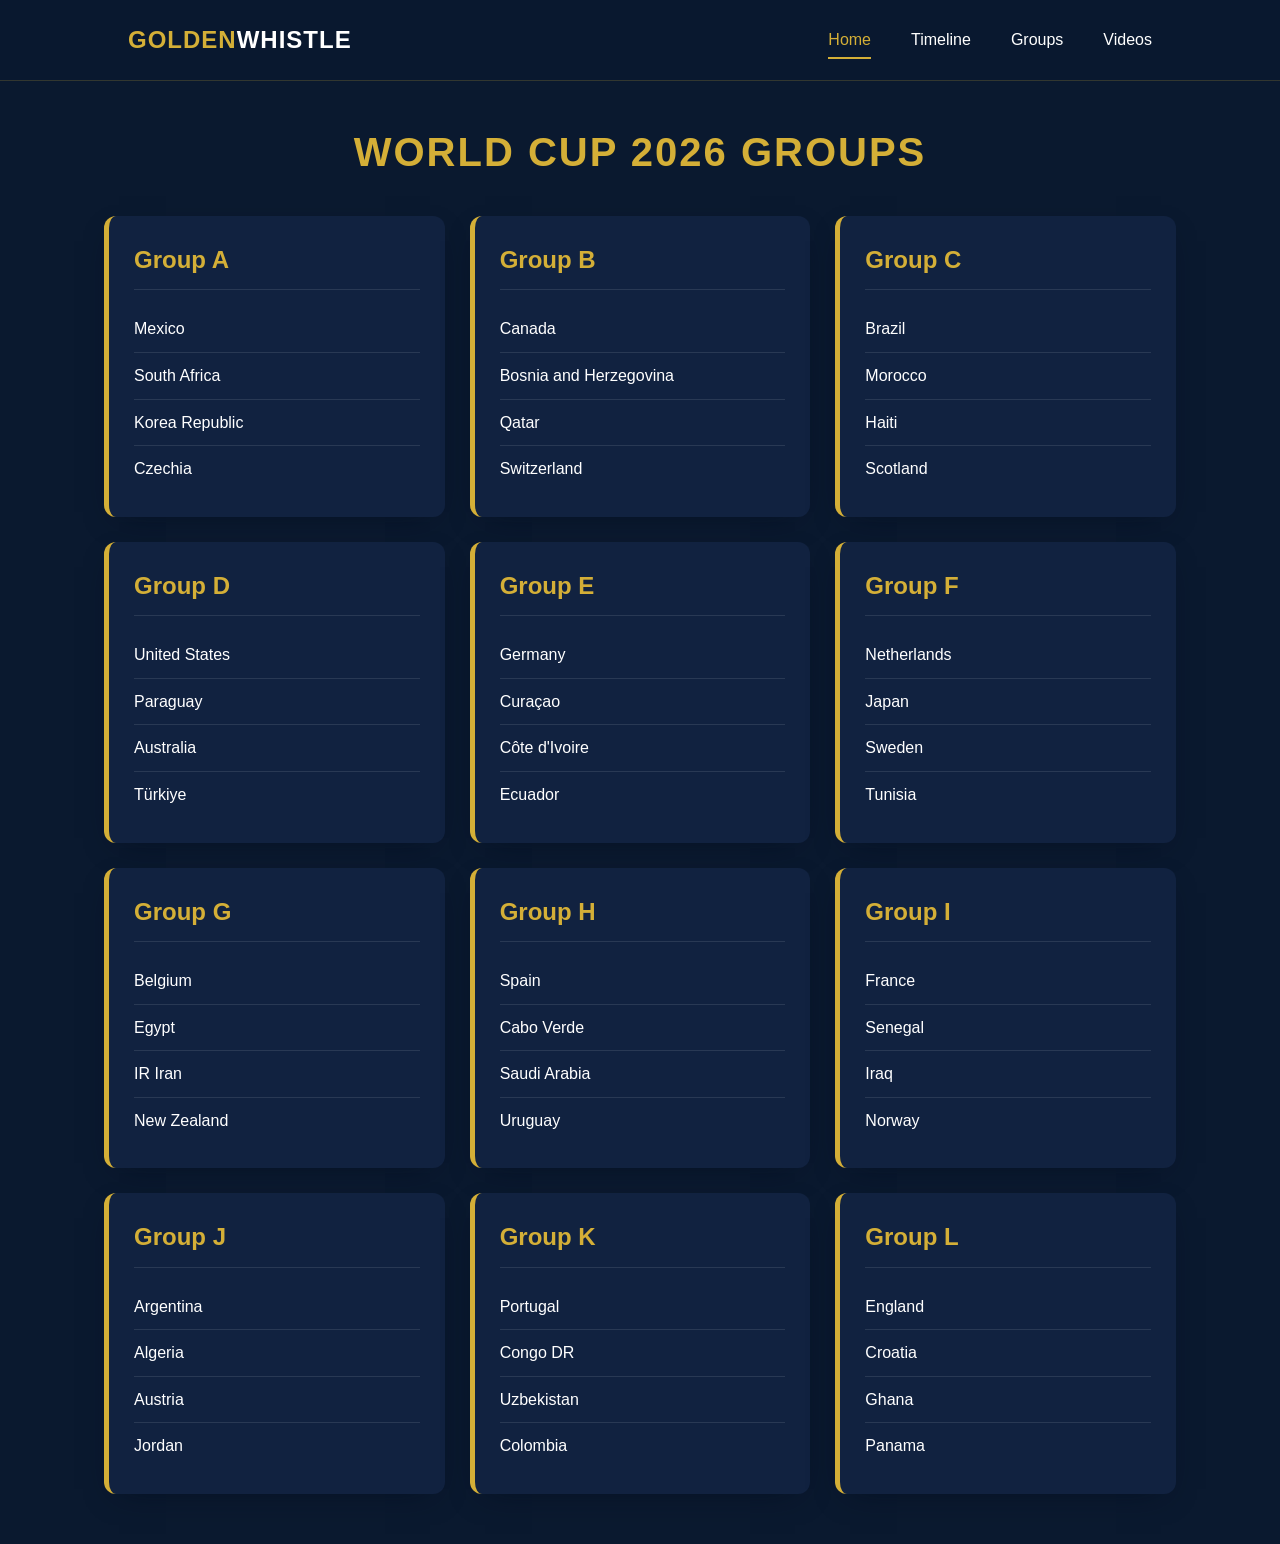
==== groups.html @ ff2c95bb "Update navigation links to point to correct pages" ====
<!DOCTYPE html>
<html lang="en">
<head>
    <meta charset="UTF-8">
    <meta name="viewport" content="width=device-width, initial-scale=1.0">
    <title>World Cup History Portal | Groups</title>
    <style>
        /* --- INTEGRATED COLOR PALETTE & BASE --- */
        :root {
            --gold: #d4af37;
            --navy: #0a192f;
            --navy-light: #112240;
            --white: #ffffff;
            --gray: #8892b0;
            --glass: rgba(255, 255, 255, 0.1);
        }

        * {
            margin: 0;
            padding: 0;
            box-sizing: border-box;
            font-family: 'Inter', sans-serif;
        }

        body {
            background: var(--navy);
            color: var(--white);
            line-height: 1.6;
        }

        /* --- ANIMATED NAV STYLING --- */
        .header {
            position: fixed;
            top: 0;
            left: 0;
            width: 100%;
            padding: 1.3rem 10%;
            display: flex;
            justify-content: space-between;
            align-items: center;
            z-index: 100;
            background: rgba(10, 25, 47, 0.85);
            backdrop-filter: blur(10px);
            border-bottom: 1px solid rgba(212, 175, 55, 0.2);
        }

        .logo {
            font-size: 1.5rem;
            color: var(--white);
            text-decoration: none;
            font-weight: 700;
            letter-spacing: 1px;
        }

        .logo span {
            color: var(--gold);
        }

        .navbar {
            display: flex;
        }

        .navbar a {
            font-size: 1rem;
            color: var(--white);
            text-decoration: none;
            font-weight: 500;
            margin-left: 2.5rem;
            position: relative;
            transition: .3s;
        }

        .navbar a:hover,
        .navbar a.active {
            color: var(--gold);
        }

        .navbar a::after {
            content: '';
            position: absolute;
            left: 0;
            bottom: -6px;
            width: 0;
            height: 2px;
            background: var(--gold);
            transition: .3s;
        }

        .navbar a:hover::after,
        .navbar a.active::after {
            width: 100%;
        }

        /* --- CONTENT STYLING --- */
        .container {
            max-width: 1200px;
            margin: 0 auto;
            padding: 120px 5% 50px;
        }

        h1 {
            text-align: center;
            color: var(--gold);
            font-size: 2.5rem;
            text-transform: uppercase;
            letter-spacing: 2px;
            margin-bottom: 2rem;
        }

        /* Grid Layout for Groups */
        .groups-grid {
            display: grid;
            grid-template-columns: repeat(auto-fit, minmax(280px, 1fr));
            gap: 25px;
        }

        /* Section Cards */
        section {
            background-color: var(--navy-light);
            border-left: 5px solid var(--gold);
            padding: 25px;
            border-radius: 12px;
            box-shadow: 0 10px 30px -15px rgba(2, 12, 27, 0.7);
            transition: transform 0.3s ease, box-shadow 0.3s ease;
        }

        section:hover {
            transform: translateY(-8px);
            box-shadow: 0 15px 35px -10px rgba(2, 12, 27, 0.9);
        }

        h2 {
            color: var(--gold);
            margin-bottom: 1rem;
            font-size: 1.5rem;
            border-bottom: 1px solid var(--glass);
            padding-bottom: 10px;
        }

        ul {
            list-style: none;
        }

        li {
            padding: 10px 0;
            border-bottom: 1px solid var(--glass);
            font-size: 1rem;
            color: var(--white);
        }

        li:last-child {
            border-bottom: none;
        }

        footer {
            text-align: center;
            padding: 60px 0;
            font-size: 0.9rem;
            color: var(--gray);
        }

        /* --- SCROLL TO TOP STYLING --- */
        #scrollTopBtn {
            display: none; /* Hidden by default */
            position: fixed;
            bottom: 30px;
            right: 30px;
            z-index: 101;
            font-size: 1.5rem;
            border: 2px solid var(--gold);
            outline: none;
            background-color: var(--navy-light);
            color: var(--gold);
            cursor: pointer;
            width: 50px;
            height: 50px;
            border-radius: 50%;
            transition: all 0.3s ease;
            box-shadow: 0 5px 15px rgba(0, 0, 0, 0.3);
            text-align: center;
        }

        #scrollTopBtn:hover {
            background-color: var(--gold);
            color: var(--navy);
            transform: scale(1.1);
        }

        /* --- MOBILE NAV --- */
        #menu-icon {
            display: none;
            cursor: pointer;
            flex-direction: column;
            gap: 6px;
        }

        #menu-icon span {
            width: 28px;
            height: 3px;
            background: var(--white);
            transition: 0.4s;
        }

        @media (max-width: 768px) {
            #menu-icon { display: flex; }
            .navbar {
                position: absolute;
                top: 100%;
                left: -100%;
                width: 100%;
                height: 300px;
                background: rgba(10, 25, 47, 0.95);
                flex-direction: column;
                align-items: center;
                justify-content: center;
                transition: 0.5s ease;
            }
            .navbar.open { left: 0; }
            .navbar a { margin: 1.2rem 0; }
            #menu-icon.active span:nth-child(1) { transform: rotate(-45deg) translate(-6px, 6px); }
            #menu-icon.active span:nth-child(2) { opacity: 0; }
            #menu-icon.active span:nth-child(3) { transform: rotate(45deg) translate(-6px, -7px); }
            
            #scrollTopBtn {
                bottom: 20px;
                right: 20px;
                width: 40px;
                height: 40px;
                font-size: 1.2rem;
            }
        }
    </style>
</head>
<body>

    <header class="header">
        <a href="#" class="logo"><span>GOLDEN</span>WHISTLE</a>
        <div id="menu-icon">
            <span></span>
            <span></span>
            <span></span>
        </div>
        <nav class="navbar">
            <a href="index.html" class="active">Home</a>
            <a href="timeline.html">Timeline</a>
            <a href="groups.html">Groups</a>
            <a href="videos.html">Videos</a>
        </nav>
    </header>

    <button id="scrollTopBtn" title="Go to top">↑</button>

    <div class="container">
        <h1>World Cup 2026 Groups</h1>

        <div class="groups-grid">
            <section>
                <h2>Group A</h2>
                <ul>
                    <li>Mexico</li>
                    <li>South Africa</li>
                    <li>Korea Republic</li>
                    <li>Czechia</li>
                </ul>
            </section>

            <section>
                <h2>Group B</h2>
                <ul>
                    <li>Canada</li>
                    <li>Bosnia and Herzegovina</li>
                    <li>Qatar</li>
                    <li>Switzerland</li>
                </ul>
            </section>

            <section>
                <h2>Group C</h2>
                <ul>
                    <li>Brazil</li>
                    <li>Morocco</li>
                    <li>Haiti</li>
                    <li>Scotland</li>
                </ul>
            </section>

            <section>
                <h2>Group D</h2>
                <ul>
                    <li>United States</li>
                    <li>Paraguay</li>
                    <li>Australia</li>
                    <li>Türkiye</li>
                </ul>
            </section>

            <section>
                <h2>Group E</h2>
                <ul>
                    <li>Germany</li>
                    <li>Curaçao</li>
                    <li>Côte d'Ivoire</li>
                    <li>Ecuador</li>
                </ul>
            </section>

            <section>
                <h2>Group F</h2>
                <ul>
                    <li>Netherlands</li>
                    <li>Japan</li>
                    <li>Sweden</li>
                    <li>Tunisia</li>
                </ul>
            </section>

            <section>
                <h2>Group G</h2>
                <ul>
                    <li>Belgium</li>
                    <li>Egypt</li>
                    <li>IR Iran</li>
                    <li>New Zealand</li>
                </ul>
            </section>

            <section>
                <h2>Group H</h2>
                <ul>
                    <li>Spain</li>
                    <li>Cabo Verde</li>
                    <li>Saudi Arabia</li>
                    <li>Uruguay</li>
                </ul>
            </section>

            <section>
                <h2>Group I</h2>
                <ul>
                    <li>France</li>
                    <li>Senegal</li>
                    <li>Iraq</li>
                    <li>Norway</li>
                </ul>
            </section>

            <section>
                <h2>Group J</h2>
                <ul>
                    <li>Argentina</li>
                    <li>Algeria</li>
                    <li>Austria</li>
                    <li>Jordan</li>
                </ul>
            </section>

            <section>
                <h2>Group K</h2>
                <ul>
                    <li>Portugal</li>
                    <li>Congo DR</li>
                    <li>Uzbekistan</li>
                    <li>Colombia</li>
                </ul>
            </section>

            <section>
                <h2>Group L</h2>
                <ul>
                    <li>England</li>
                    <li>Croatia</li>
                    <li>Ghana</li>
                    <li>Panama</li>
                </ul>
            </section>
        </div>
    </div>


    <script>
        /* Menu Logic */
        const menuIcon = document.querySelector('#menu-icon');
        const navbar = document.querySelector('.navbar');

        menuIcon.onclick = () => {
            menuIcon.classList.toggle('active');
            navbar.classList.toggle('open');
        }

        /* Scroll to Top Logic */
        const scrollBtn = document.getElementById("scrollTopBtn");

        window.onscroll = function() {
            if (document.body.scrollTop > 100 || document.documentElement.scrollTop > 100) {
                scrollBtn.style.display = "block";
            } else {
                scrollBtn.style.display = "none";
            }
        };

        scrollBtn.onclick = function() {
            window.scrollTo({
                top: 0,
                behavior: 'smooth'
            });
        };
    </script>
</body>
</html>
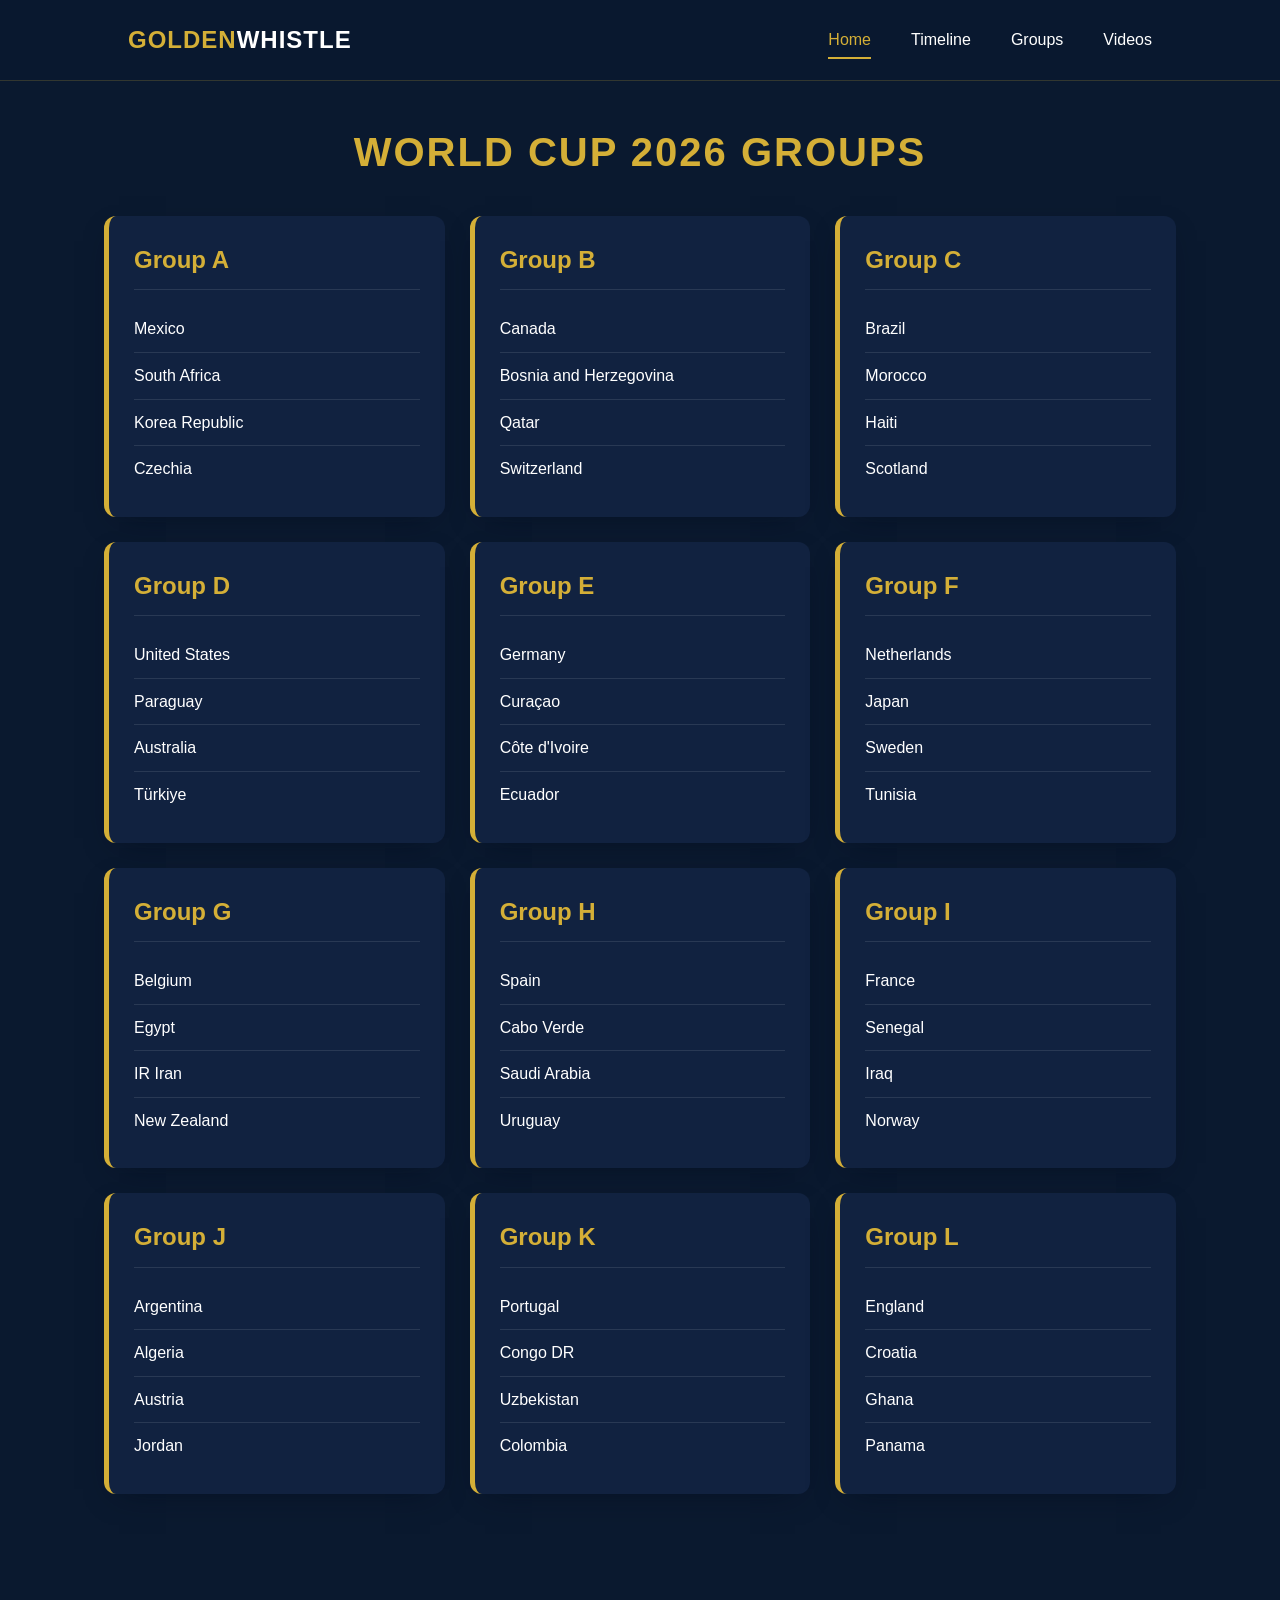
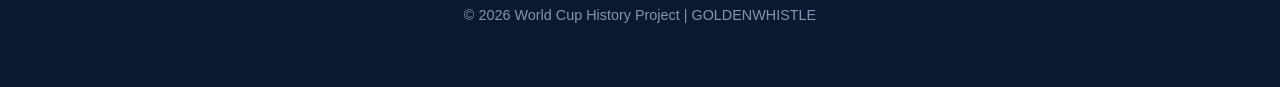
==== commit db91c8db: "Add footer with copyright information" ====
--- a/groups.html
+++ b/groups.html
@@ -376,6 +376,9 @@
         </div>
     </div>
 
+    <footer>
+        <p>&copy; 2026 World Cup History Project | GOLDENWHISTLE</p>
+    </footer>
 
     <script>
         /* Menu Logic */
